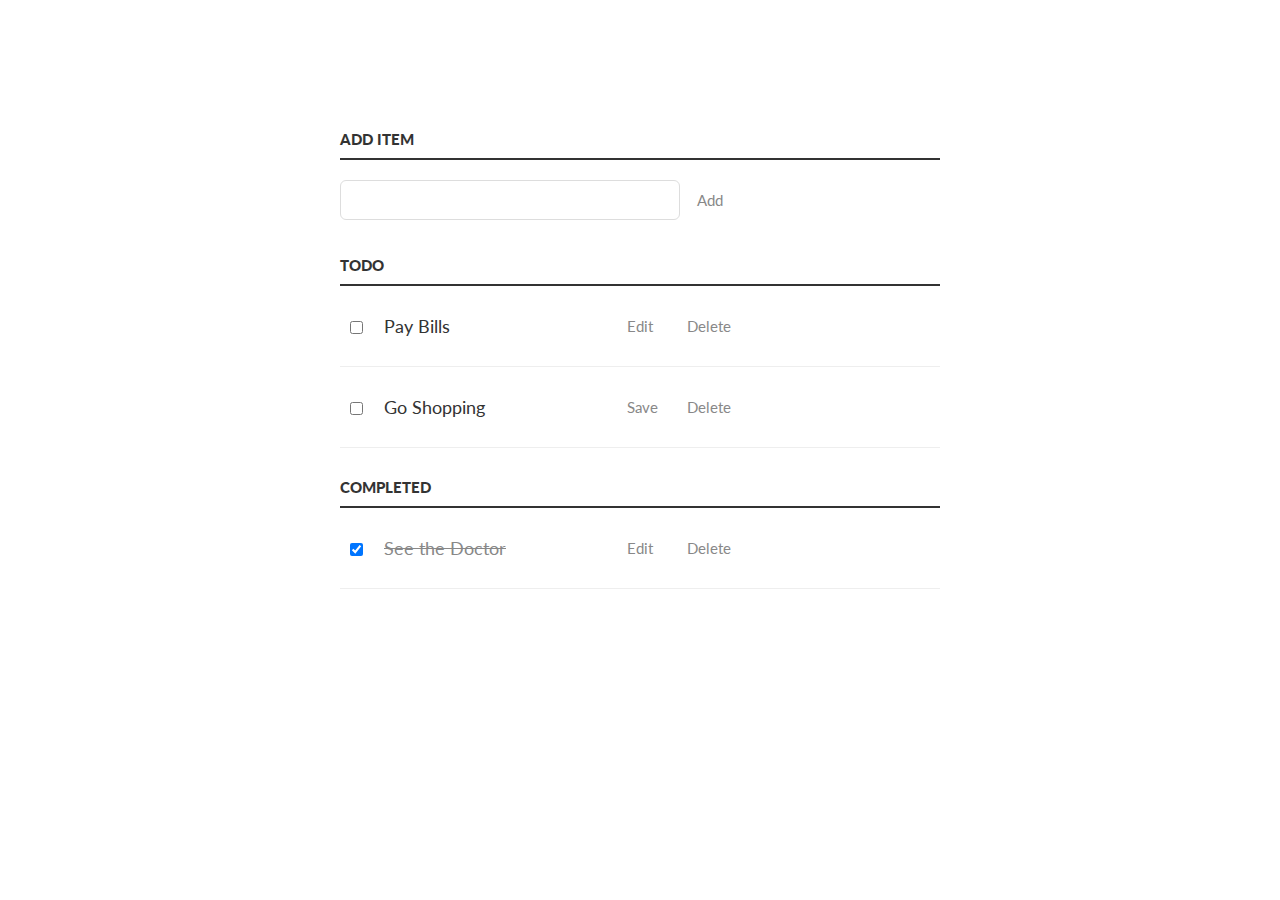
==== exercise-2/index.html @ 5cee6445 "final changes" ====
<!DOCTYPE html>
  <html>

  <head>
      <title>Todo list App</title>
      <link href='http://fonts.googleapis.com/css?family=Lato:300,400,700' rel='stylesheet' type='text/css'>
      <link rel="stylesheet" href="style.css">
  </head>

  <body>
      <div class="container">
          <p>
              <label id="new-task-label" for="new-task" style="display: block; margin: 0 0 20px">
                  <b>Add Item</b>
              </label>
              <input id="new-task" type="text">
              <button id="add">Add</button>
          </p>

          <h3>
            <b>Todo</b>
          </h3>
          <ul id="incomplete-tasks">
              <li>
                  <input type="checkbox">
                  <label>Pay Bills</label>
                  <input type="text">
                  <button class="edit">Edit</button>
                  <button class="delete">Delete</button>
              </li>
              <li>
                  <input type="checkbox">
                  <label>Go Shopping</label>
                  <input type="text" value="Go Shopping">
                  <button class="edit">Save</button>
                  <button class="delete">Delete</button>
              </li>
          </ul>

          <h3>
            <b>Completed</b>
          </h3>
          <ul id="completed-tasks">
              <li>
                  <input type="checkbox" checked>
                  <label>See the Doctor</label>
                  <input type="text">
                  <button class="edit">Edit</button>
                  <button class="delete">Delete</button>
              </li>
          </ul>
      </div>
      <script src="./js/app.js"></script>
  </body>

</html>
---- exercise-2/style.css ----
html body {
  background: #ffffff;
  color: #333;
  font-family: Lato, sans-serif;
}

html body .container {
  display: block;
  width: 600px;
  margin: 100px auto 0;
}

html body ul {
  margin: 0px;
  padding: 0;
}

html body li {
  clear: both;
  list-style: none;
}

html body li * {
  display: -webkit-box;
  display: -ms-flexbox;
  display: flex;
  -ms-flex-line-pack: start;
      align-content: flex-start;
  float: left;
}

html body h3 {
  clear: both;
  list-style: none;
}

html body input {
  outline: none;
}

html body button {
  outline: none;
  background: none;
  border: 0px;
  color: #888888;
  font-size: 15px;
  width: 60px;
  margin: 10px 0 0;
  font-family: Lato, sans-serif;
  cursor: pointer;
}

html body button :hover {
  color: #333;
}

html body h3,
html body label[for="new-task"] {
  color: #333333;
  font-weight: 700;
  font-size: 15px;
  border-bottom: 2px solid #333;
  padding: 30px 0 10px;
  margin: 0px;
  text-transform: uppercase;
}

html body input[type="text"] {
  margin: 0;
  font-size: 18px;
  line-height: 18px;
  height: 18px;
  padding: 10px;
  border: 1px solid #ddd;
  background: #fff;
  border-radius: 6px;
  font-family: Lato, sans-serif;
  color: #888;
}

html body input[type="text"] :focus {
  color: #333;
}

html body input#new-task {
  float: left;
  width: 318px;
}

html body p > button :hover {
  color: #0fc57c;
}

html body li {
  overflow: hidden;
  padding: 20px 0px;
  border-bottom: 1px solid #eee;
}

html body li > input[type="checkbox"] {
  margin: 0 10px;
  position: relative;
  top: 15px;
}

html body li > label {
  font-size: 18px;
  line-height: 40px;
  width: 237px;
  padding: 0 0 0 11px;
}

html body li > input[type="text"] {
  width: 226px;
}

html body li > .delete :hover {
  color: #cf2323;
}

html body #completed-tasks label {
  text-decoration: line-through;
  color: #888;
}

html body ul li input[type="text"] {
  display: none;
}

html body ul li.editMode input[type="text"] {
  display: block;
}

html body ul li.editMode label {
  display: none;
}

@media only screen and (max-device-width: 375px) and (max-device-height: 667px) {
  html body {
    /* Styles */
  }
  html body input[type="text"] {
    margin: 0;
    font-size: 18px;
    line-height: 18px;
    height: 18px;
    padding: 10px;
    border: 1px solid #ddd;
    background: #fff;
    border-radius: 6px;
    font-family: Lato, sans-serif;
    color: #888;
  }
  html body input[type="text"] :focus {
    color: #333;
  }
  html body input#new-task {
    display: -webkit-box;
    display: -ms-flexbox;
    display: flex;
    width: 100%;
  }
}
/*# sourceMappingURL=style.css.map */
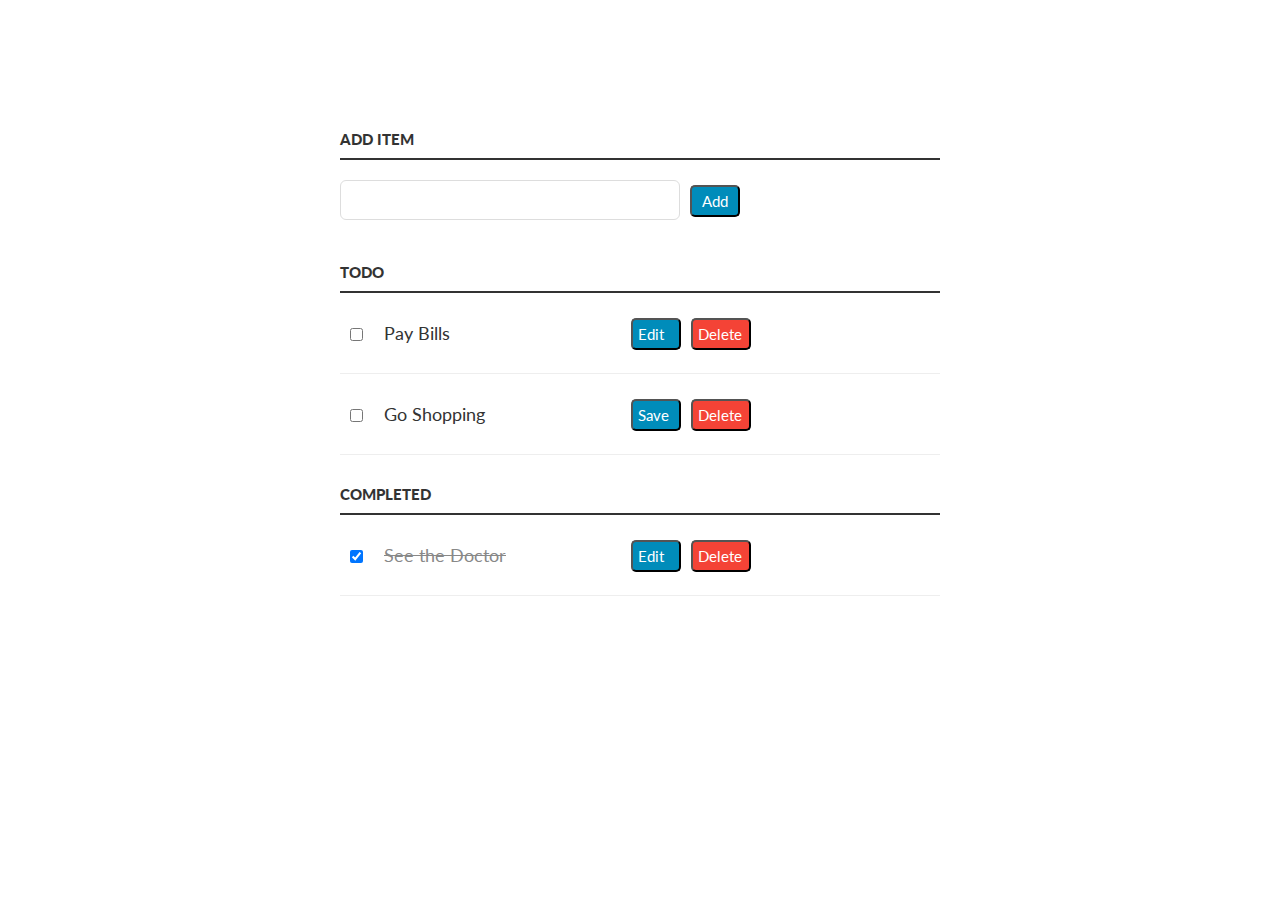
==== commit e353c6be: "css changes" ====
--- a/exercise-2/index.html
+++ b/exercise-2/index.html
@@ -14,7 +14,7 @@
                   <b>Add Item</b>
               </label>
               <input id="new-task" type="text">
-              <button id="add">Add</button>
+              <button id="add" class="edit">Add</button>
           </p>
 
           <h3>
--- a/exercise-2/style.css
+++ b/exercise-2/style.css
@@ -29,28 +29,41 @@
   float: left;
 }
 
-html body h3 {
-  clear: both;
-  list-style: none;
-}
-
 html body input {
   outline: none;
 }
 
-html body button {
+html body .edit {
   outline: none;
-  background: none;
-  border: 0px;
-  color: #888888;
+  background-color: #008CBA;
+  text-align: center;
+  border-radius: 5px;
+  color: white;
   font-size: 15px;
-  width: 60px;
-  margin: 10px 0 0;
+  width: 50px;
+  padding: 5px;
+  margin: 5px 0 0 10px;
   font-family: Lato, sans-serif;
   cursor: pointer;
 }
 
-html body button :hover {
+html body .edit :hover {
+  color: #333;
+}
+
+html body .delete {
+  outline: none;
+  background-color: #f44336;
+  color: white;
+  border-radius: 5px;
+  font-size: 15px;
+  width: 60px;
+  padding: 5px;
+  margin: 5px 0 0 10px;
+  font-family: Lato, sans-serif;
+}
+
+html body .delete :hover {
   color: #333;
 }
 
